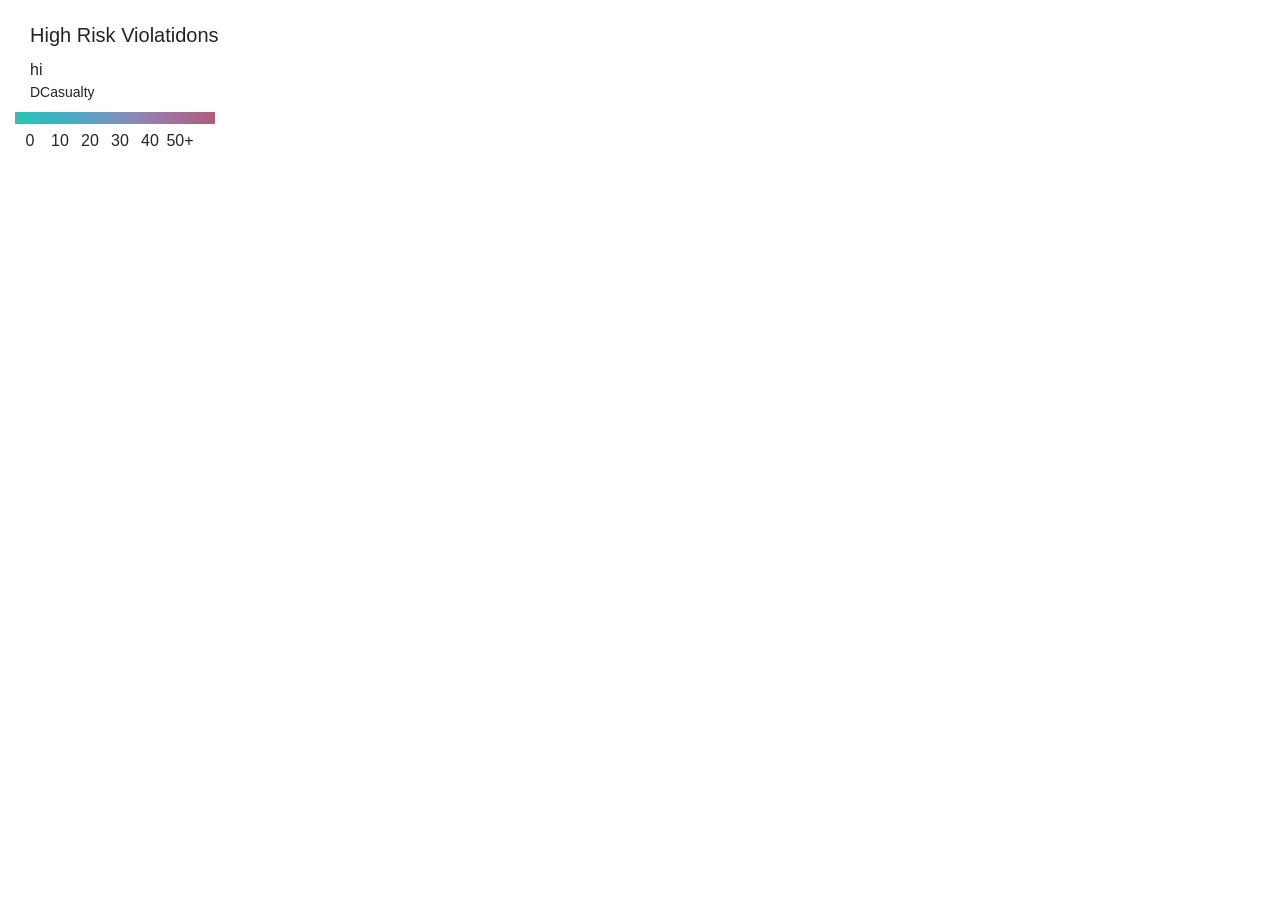
==== index.html @ da3704bf "Update index.html" ====
<!doctype html>


<head>

<meta charset='utf-8' />
<title>High Risk Violations</title>
<meta name="description" content="A Map of High Risk Violations in NYC since 2016">
<meta name="author" content="Marium Sultan">
<meta name='viewport' content='initial-scale=1,maximum-scale=1,user-scalable=no' />

<!-- Bootstrap core CSS -->
<link rel="stylesheet" href="https://stackpath.bootstrapcdn.com/bootstrap/4.3.1/css/bootstrap.min.css" integrity="sha384-ggOyR0iXCbMQv3Xipma34MD+dH/1fQ784/j6cY/iJTQUOhcWr7x9JvoRxT2MZw1T" crossorigin="anonymous">
<!-- Mapbox CSS dddd-->
<link href="https://api.tiles.mapbox.com/mapbox-gl-js/v0.53.1/mapbox-gl.css" rel="stylesheet" />
<!-- FontAwesome CSS -->
<link rel="stylesheet" href="https://use.fontawesome.com/releases/v5.8.2/css/all.css" integrity="sha384-oS3vJWv+0UjzBfQzYUhtDYW+Pj2yciDJxpsK1OYPAYjqT085Qq/1cq5FLXAZQ7Ay" crossorigin="anonymous">
<!-- Custom CSS -->
<link rel="stylesheet" href="css/styles.css?v=1.0">


<body>


<div id='console'>
  <h1>High Risk Violatidons</h1>
  hi
  <div class='session'>
    <h2>DCasualty</h2>
    <div class='row colors'>
    </div>
    <div class='row labels'>
      <div class='label'>0</div>
      <div class='label'>10</div>
      <div class='label'>20</div>
      <div class='label'>30</div>
      <div class='label'>40</div>
      <div class='label'>50+</div>
    </div>
  </div>
  </div>

  <div id='map'></div>


<script src='https://api.tiles.mapbox.com/mapbox-gl-js/v0.53.1/mapbox-gl.js'></script>
<script src="https://code.jquery.com/jquery-3.3.1.min.js" integrity="sha256-FgpCb/KJQlLNfOu91ta32o/NMZxltwRo8QtmkMRdAu8=" crossorigin="anoFloridamous"></script>
<script src="js/scripts.js"></script>

</body>
---- css/styles.css ----
#map {
  position: absolute;
  top: 0;
  bottom: 0;
  width: 100%;
}

body{
  margin: 0;
  padding: 0;
  font-family: 'Helvetica Neue', Helvetica, Arial, Sans-serif;
  display: block;
}
h1 {
  font-size: 20px;
  line-height: 30px;
}

h2 {
  font-size: 14px;
  line-height: 20px;
  margin-bottom: 10px;
}

a {
  text-decoration: none;
  color: #2dc4b2;
}

#console {
  position: absolute;
  width: 240px;
  margin: 10px;
  padding: 10px 20px;
  background-color: white;
}


#session {
  margin-bottom: 20px;
  z-index: -1;
}

.row {
  height: 12px;
  width: 100%;
}

.colors {
  background: linear-gradient(to right, #2dc4b2, #3bb3c3, #669ec4, #8b88b6, #a2719b, #aa5e79);
  margin-bottom: 5px;
}

.label {
  width: 15%;
  display: inline-block;
  text-align: center;
}

.legend label,
.legend span {
  display:block;
  float:left;
  height:15px;
  width:20%;
  text-align:center;
  font-size:9px;
  color:#808080;
  }
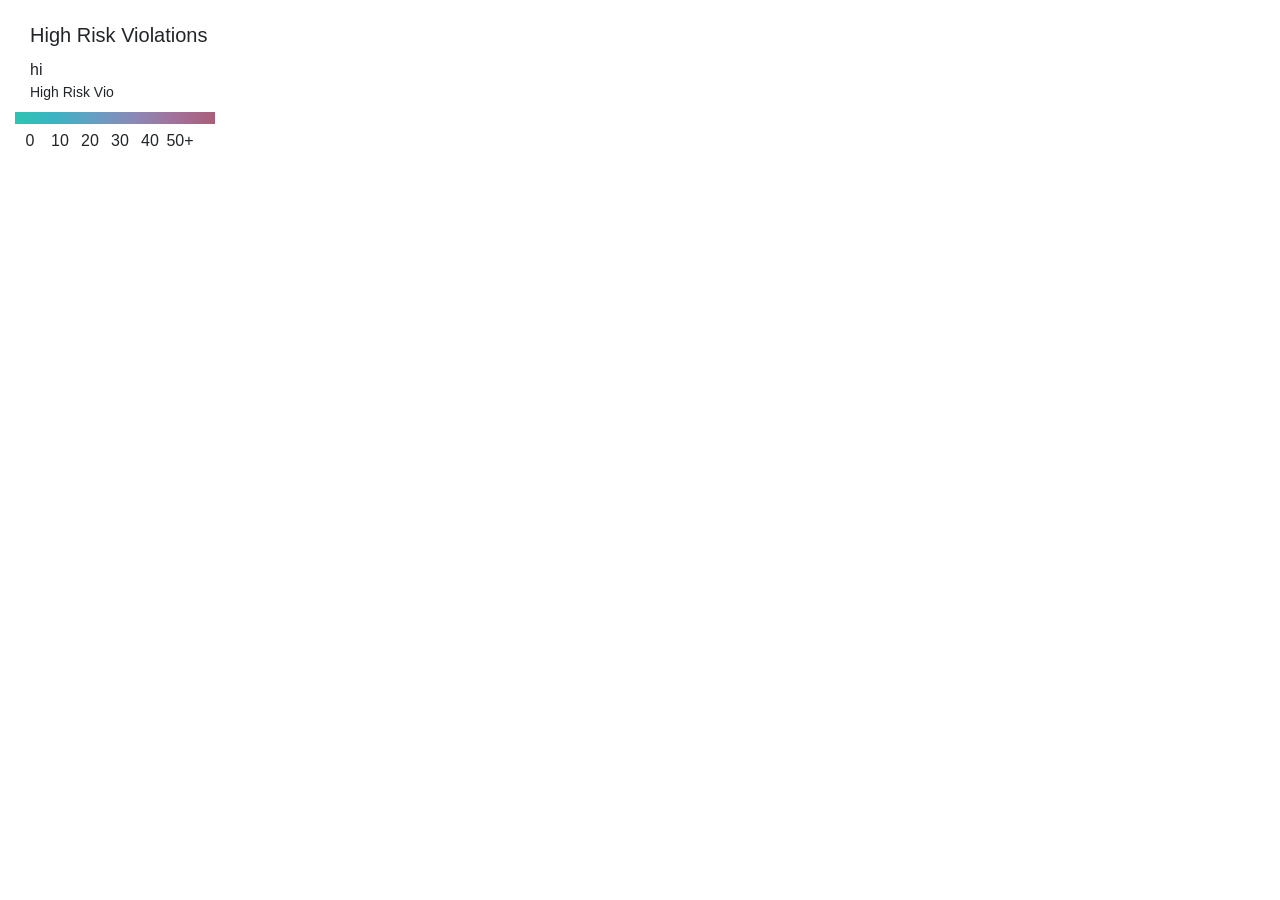
==== commit 1d215283: "Update index.html" ====
--- a/index.html
+++ b/index.html
@@ -21,12 +21,13 @@
 
 <body>
 
+  <div id='map'></div>
 
 <div id='console'>
-  <h1>High Risk Violatidons</h1>
+  <h1>High Risk Violations</h1>
   hi
   <div class='session'>
-    <h2>DCasualty</h2>
+    <h2>High Risk Vio</h2>
     <div class='row colors'>
     </div>
     <div class='row labels'>
@@ -40,7 +41,6 @@
   </div>
   </div>
 
-  <div id='map'></div>
 
 
 <script src='https://api.tiles.mapbox.com/mapbox-gl-js/v0.53.1/mapbox-gl.js'></script>
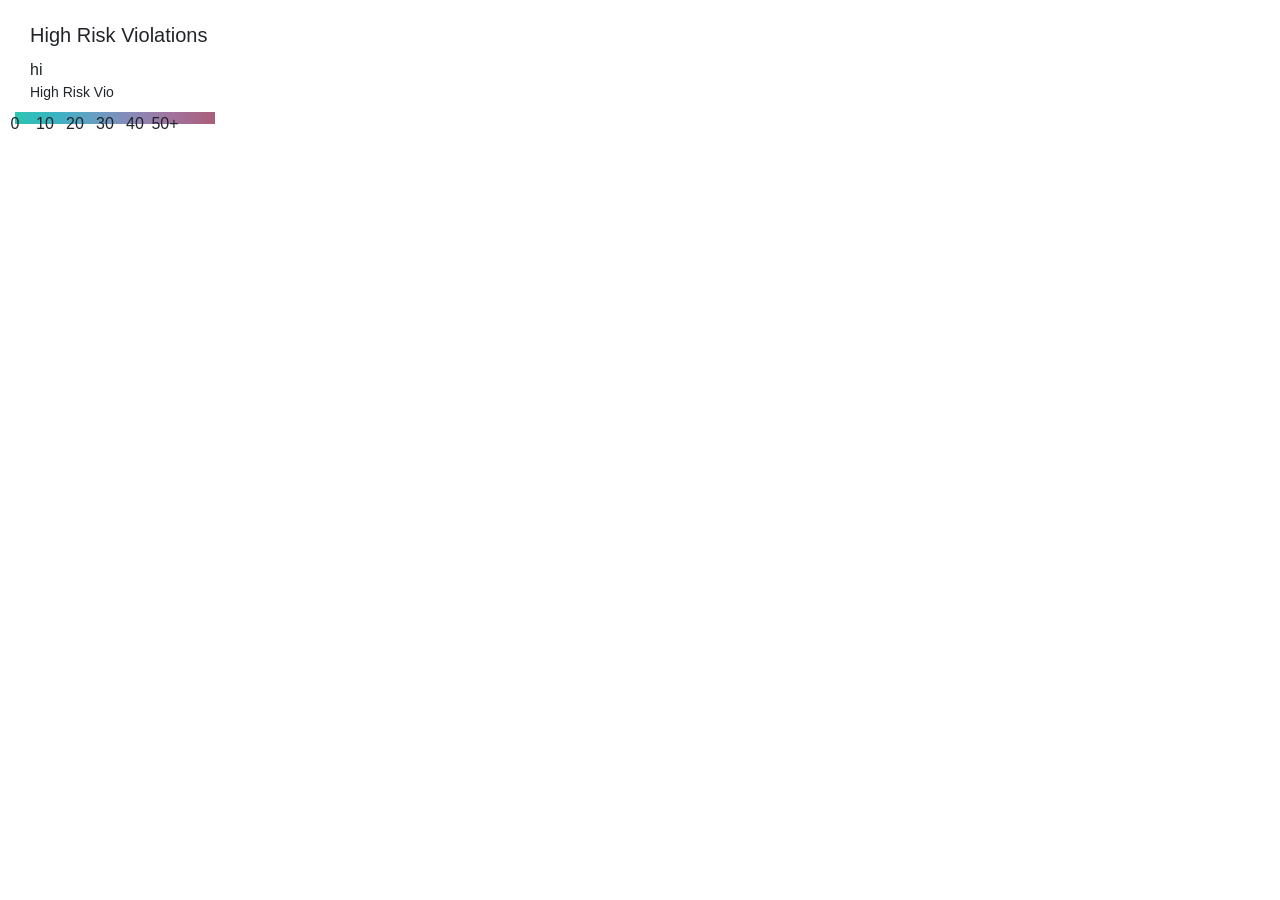
==== commit a9b1c3bd: "Update index.html" ====
--- a/index.html
+++ b/index.html
@@ -21,7 +21,9 @@
 
 <body>
 
-  <div id='map'></div>
+
+
+  <div id='map'>
 
 <div id='console'>
   <h1>High Risk Violations</h1>
@@ -29,7 +31,6 @@
   <div class='session'>
     <h2>High Risk Vio</h2>
     <div class='row colors'>
-    </div>
     <div class='row labels'>
       <div class='label'>0</div>
       <div class='label'>10</div>
@@ -42,7 +43,6 @@
   </div>
 
 
-
 <script src='https://api.tiles.mapbox.com/mapbox-gl-js/v0.53.1/mapbox-gl.js'></script>
 <script src="https://code.jquery.com/jquery-3.3.1.min.js" integrity="sha256-FgpCb/KJQlLNfOu91ta32o/NMZxltwRo8QtmkMRdAu8=" crossorigin="anoFloridamous"></script>
 <script src="js/scripts.js"></script>
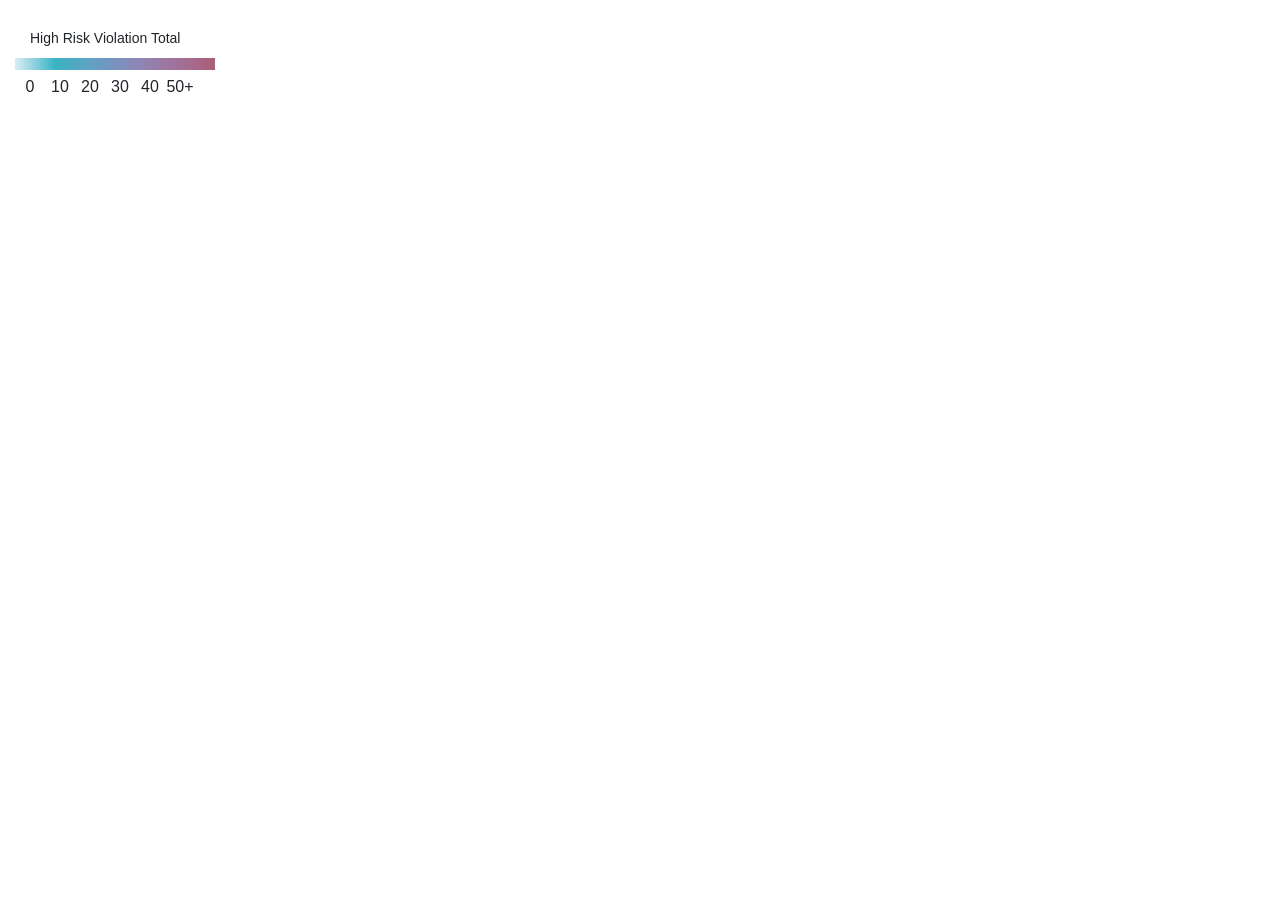
==== commit def715b8: "clolro" ====
--- a/index.html
+++ b/index.html
@@ -23,14 +23,17 @@
 
 
 
-  <div id='map'>
+  <div id='map'>  </div>
+
 
 <div id='console'>
-  <h1>High Risk Violations</h1>
-  hi
+  <h1></h1>
+
   <div class='session'>
-    <h2>High Risk Vio</h2>
+    <h2>High Risk Violation Total</h2>
     <div class='row colors'>
+    </div>
+
     <div class='row labels'>
       <div class='label'>0</div>
       <div class='label'>10</div>
--- a/css/styles.css
+++ b/css/styles.css
@@ -47,7 +47,7 @@
 }
 
 .colors {
-  background: linear-gradient(to right, #2dc4b2, #3bb3c3, #669ec4, #8b88b6, #a2719b, #aa5e79);
+  background: linear-gradient(to right, #daedf4, #3bb3c3, #669ec4, #8b88b6, #a2719b, #aa5e79);
   margin-bottom: 5px;
 }
 
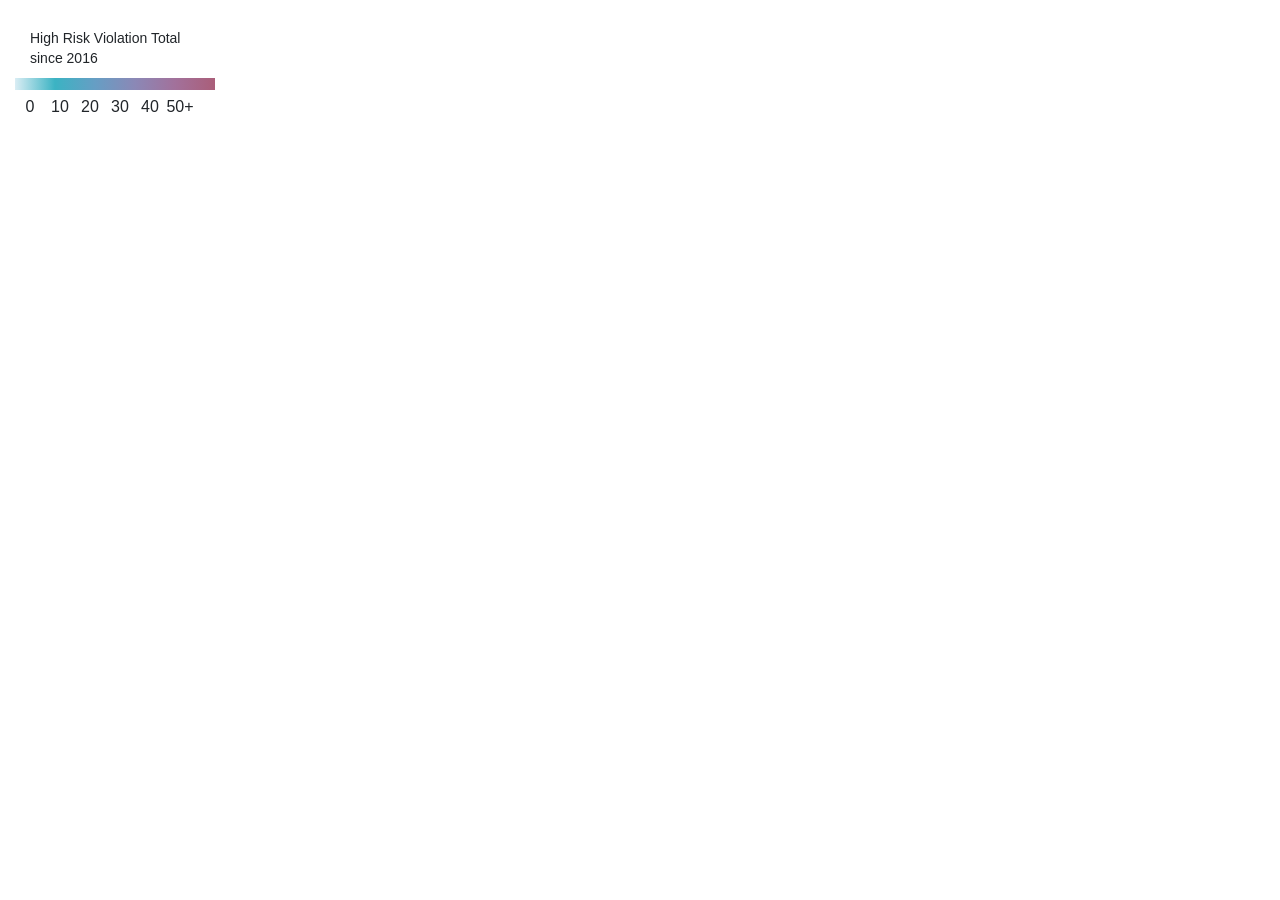
==== commit cc8eb349: "d" ====
--- a/index.html
+++ b/index.html
@@ -30,7 +30,9 @@
   <h1></h1>
 
   <div class='session'>
-    <h2>High Risk Violation Total</h2>
+    <h2>High Risk Violation Total
+      <br />
+      since 2016</h2>
     <div class='row colors'>
     </div>
 
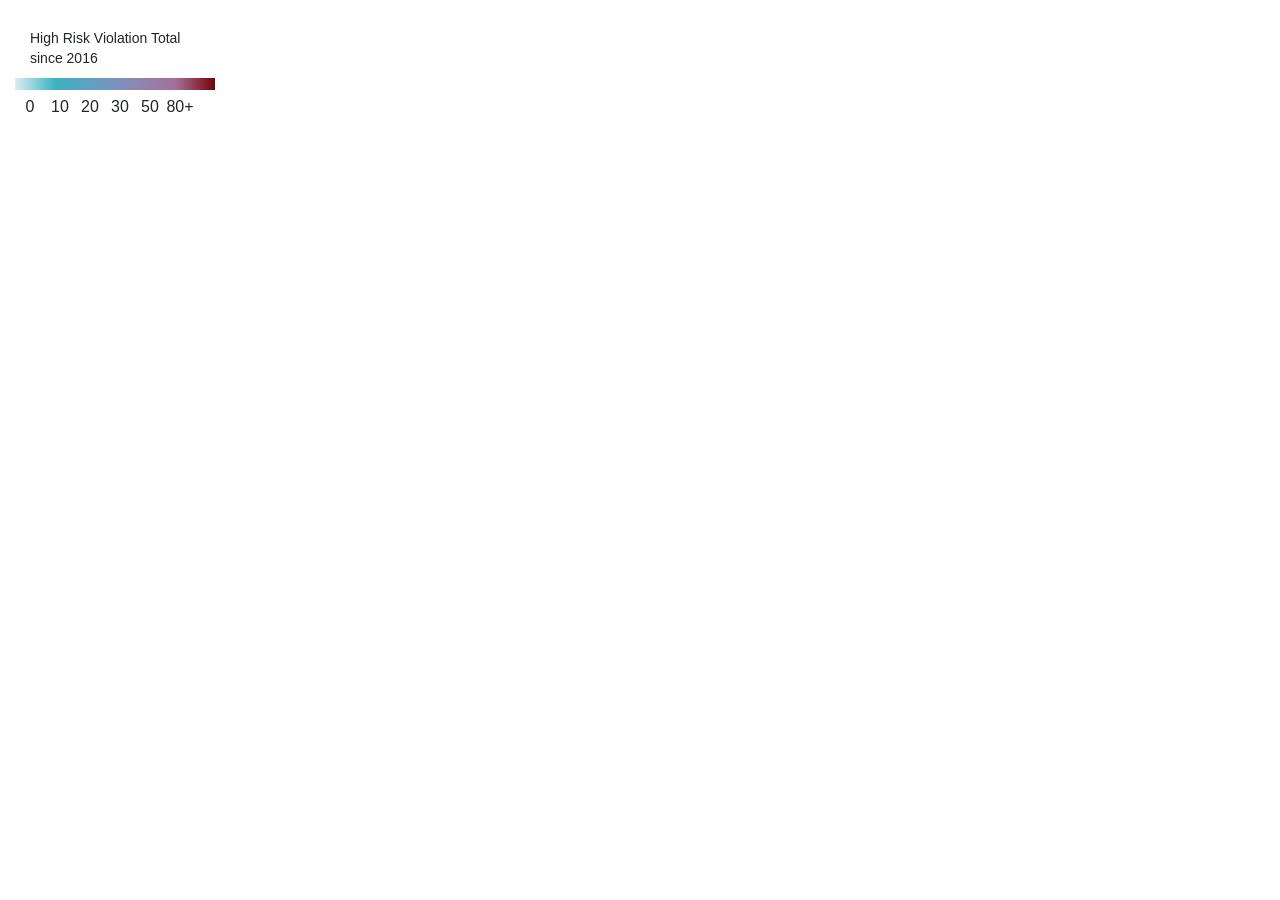
==== commit b57b2cd5: "darker" ====
--- a/index.html
+++ b/index.html
@@ -41,8 +41,8 @@
       <div class='label'>10</div>
       <div class='label'>20</div>
       <div class='label'>30</div>
-      <div class='label'>40</div>
-      <div class='label'>50+</div>
+      <div class='label'>50</div>
+      <div class='label'>80+</div>
     </div>
   </div>
   </div>
--- a/css/styles.css
+++ b/css/styles.css
@@ -47,7 +47,7 @@
 }
 
 .colors {
-  background: linear-gradient(to right, #daedf4, #3bb3c3, #669ec4, #8b88b6, #a2719b, #aa5e79);
+  background: linear-gradient(to right, #daedf4, #3bb3c3, #669ec4, #8b88b6, #a2719b, #780303);
   margin-bottom: 5px;
 }
 
